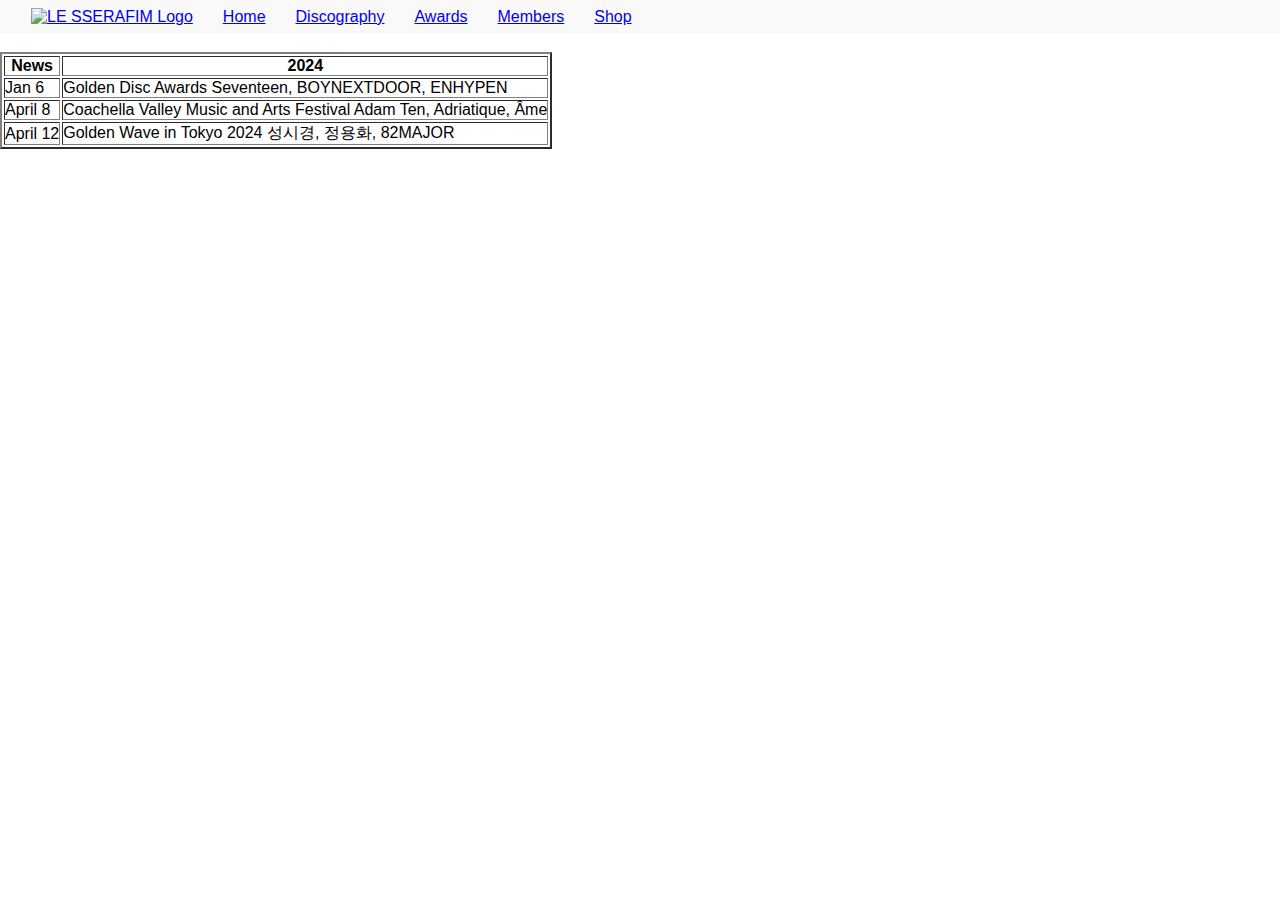
==== home.html @ ecf7703b "cambios" ====
<!DOCTYPE html>
<html lang="en">
	<head>
		<meta charset="UTF-8" />
		<meta name="viewport" content="width=device-width, initial-scale=1.0" />
		<title>LE SSERAFIM - Home</title>
		<link rel="stylesheet" href="home.css" />
	</head>
	<body>
		<nav class="navbar">
			<ul class="menu">
				<li
					><a href="home.html"><img src="../fotos/LE_SSERAFIM_logo.svg" alt="LE SSERAFIM Logo" class="logo" /></a
				></li>
				<li><a href="home.html">Home</a></li>
				<li><a href="discography.html">Discography</a></li>
				<li><a href="https://kprofiles.com/le-sserafim-awards-history/">Awards</a></li>
				<li><a href="members.html">Members</a></li>
				<li><a href="https://shop.le-sserafim.us">Shop</a></li>
			</ul>
		</nav>
		<div class="gif-container">
			<img src="../fotos/giif.gif" alt="" id="gif-size" />
		</div>
		<br />
		<table border="2" cellpadding="10">
			<tr>
				<th>News</th>
				<th>2024</th>
			</tr>
			<tr>
				<td>Jan 6</td>
				<td>Golden Disc Awards Seventeen, BOYNEXTDOOR, ENHYPEN</td>
			</tr>
			<tr>
				<td>April 8</td>
				<td>Coachella Valley Music and Arts Festival Adam Ten, Adriatique, Âme</td>
			</tr>
			<tr>
				<td>April 12</td>
				<td>Golden Wave in Tokyo 2024 성시경, 정용화, 82MAJOR</td>
			</tr>
		</table>
	</body>
</html>
---- home.css ----
* {
	margin: 0;
	padding: 0;
	box-sizing: border-box;
	font-family: Arial, sans-serif;
}

.navbar {
	background-color: #f9f9f9;
	color: white;
	padding: 0.5rem 1rem;
}

.menu {
	display: flex;
	align-items: center;
	list-style: none;
	margin: 0;
	padding: 0;
}

.menu li {
	margin: 0 15px;
}

.logo {
	width: 70px;
}

.gif-container {
	display: flex;
	justify-content: center;
	align-items: center;
}
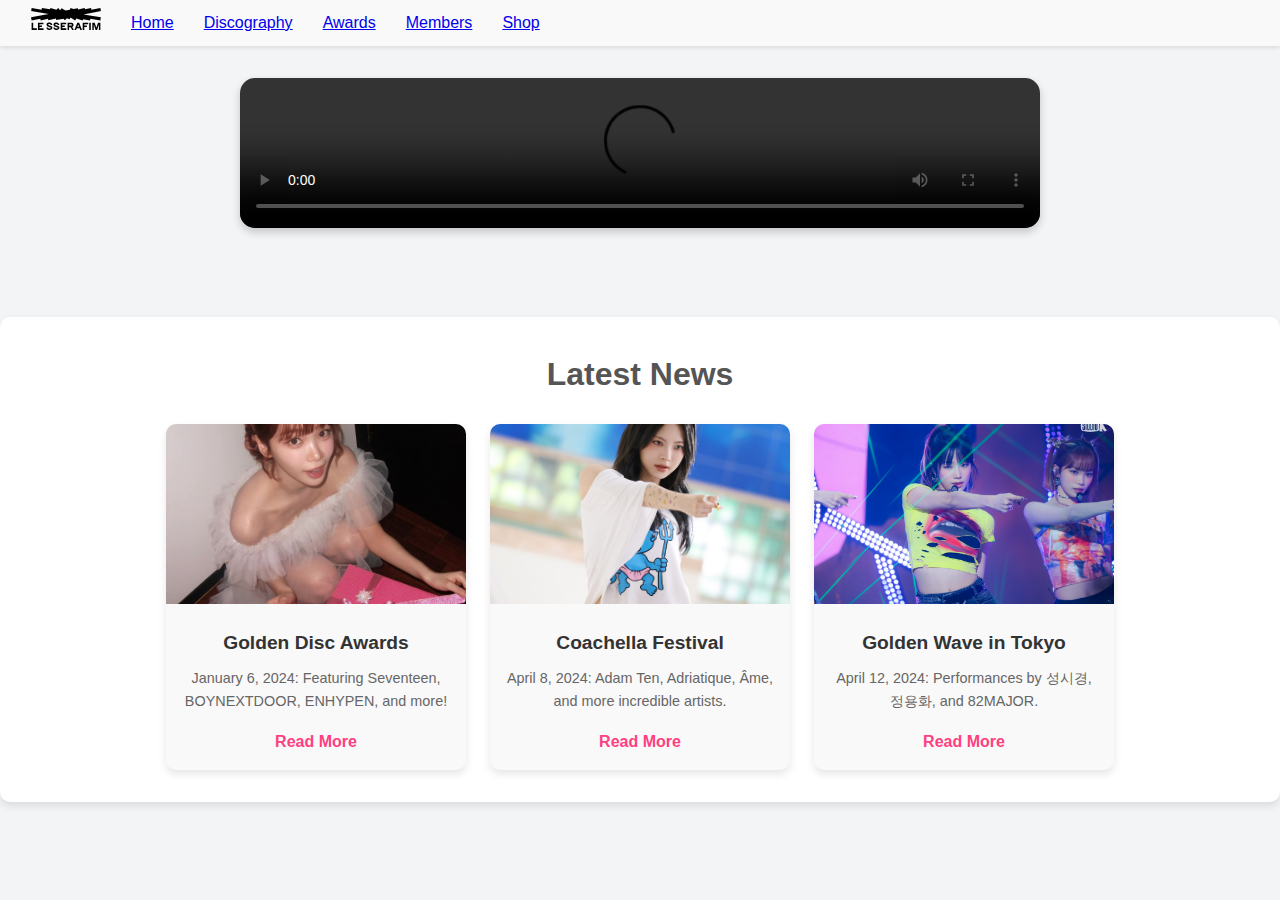
==== commit b87686e1: "cambios" ====
--- a/home.html
+++ b/home.html
@@ -20,26 +20,37 @@
 			</ul>
 		</nav>
 		<div class="gif-container">
-			<img src="../fotos/giif.gif" alt="" id="gif-size" />
+			<video src="fotos/LE SSERAFIM (르세라핌) 'CRAZY' OFFICIAL MV.mp4" autoplay controls></video>
 		</div>
 		<br />
-		<table border="2" cellpadding="10">
-			<tr>
-				<th>News</th>
-				<th>2024</th>
-			</tr>
-			<tr>
-				<td>Jan 6</td>
-				<td>Golden Disc Awards Seventeen, BOYNEXTDOOR, ENHYPEN</td>
-			</tr>
-			<tr>
-				<td>April 8</td>
-				<td>Coachella Valley Music and Arts Festival Adam Ten, Adriatique, Âme</td>
-			</tr>
-			<tr>
-				<td>April 12</td>
-				<td>Golden Wave in Tokyo 2024 성시경, 정용화, 82MAJOR</td>
-			</tr>
-		</table>
+		<div class="news-section">
+			<h2>Latest News</h2>
+			<div class="news-cards">
+				<div class="card">
+					<img src="fotos/chaewon2.jpeg" />
+					<div class="card-content">
+						<h3>Golden Disc Awards</h3>
+						<p>January 6, 2024: Featuring Seventeen, BOYNEXTDOOR, ENHYPEN, and more!</p>
+						<a href="https://example.com/golden-disc" target="_blank">Read More</a>
+					</div>
+				</div>
+				<div class="card">
+					<img src="fotos/eunchae.jpeg" alt="Coachella Festival" />
+					<div class="card-content">
+						<h3>Coachella Festival</h3>
+						<p>April 8, 2024: Adam Ten, Adriatique, Âme, and more incredible artists.</p>
+						<a href="https://example.com/coachella" target="_blank">Read More</a>
+					</div>
+				</div>
+				<div class="card">
+					<img src="fotos/kazuha2.jpeg" />
+					<div class="card-content">
+						<h3>Golden Wave in Tokyo</h3>
+						<p>April 12, 2024: Performances by 성시경, 정용화, and 82MAJOR.</p>
+						<a href="https://example.com/golden-wave" target="_blank">Read More</a>
+					</div>
+				</div>
+			</div>
+		</div>
 	</body>
 </html>
--- a/home.css
+++ b/home.css
@@ -32,3 +32,117 @@
 	justify-content: center;
 	align-items: center;
 }
+
+* {
+	margin: 0;
+	padding: 0;
+	box-sizing: border-box;
+	font-family: Arial, sans-serif;
+}
+
+body {
+	background-color: #f3f4f6;
+	color: #333;
+	line-height: 1.6;
+}
+
+.navbar {
+	background-color: #f9f9f9;
+	color: white;
+	padding: 0.5rem 1rem;
+	box-shadow: 0 2px 4px rgba(0, 0, 0, 0.1);
+}
+
+.menu {
+	display: flex;
+	align-items: center;
+	list-style: none;
+	margin: 0;
+	padding: 0;
+}
+
+.menu li {
+	margin: 0 15px;
+}
+
+.logo {
+	width: 70px;
+}
+
+.gif-container {
+	display: flex;
+	justify-content: center;
+	align-items: center;
+	margin: 2rem 0;
+	position: relative;
+}
+
+.gif-container video {
+	width: 80%;
+	max-width: 800px;
+	border-radius: 15px;
+	box-shadow: 0 4px 8px rgba(0, 0, 0, 0.2);
+}
+.news-section {
+	padding: 2rem;
+	text-align: center;
+	background-color: #ffffff;
+	margin: 2rem auto;
+	border-radius: 10px;
+	box-shadow: 0 4px 8px rgba(0, 0, 0, 0.1);
+}
+
+.news-section h2 {
+	margin-bottom: 1.5rem;
+	color: #555;
+	font-size: 2rem;
+}
+
+.news-cards {
+	display: flex;
+	justify-content: center;
+	gap: 1.5rem;
+	flex-wrap: wrap;
+}
+
+.card {
+	background-color: #f9f9f9;
+	width: 300px;
+	border-radius: 10px;
+	box-shadow: 0 4px 8px rgba(0, 0, 0, 0.1);
+	overflow: hidden;
+	transition: transform 0.3s ease, box-shadow 0.3s ease;
+}
+
+.card:hover {
+	transform: translateY(-10px);
+	box-shadow: 0 6px 12px rgba(0, 0, 0, 0.2);
+}
+
+.card img {
+	width: 100%;
+	height: 180px;
+	object-fit: cover;
+}
+
+.card-content {
+	padding: 1rem;
+}
+
+.card-content h3 {
+	color: #333;
+	font-size: 1.2rem;
+	margin-bottom: 0.5rem;
+}
+
+.card-content p {
+	color: #666;
+	font-size: 0.9rem;
+	margin-bottom: 1rem;
+}
+
+.card-content a {
+	color: #ff4081;
+	text-decoration: none;
+	font-weight: bold;
+}
